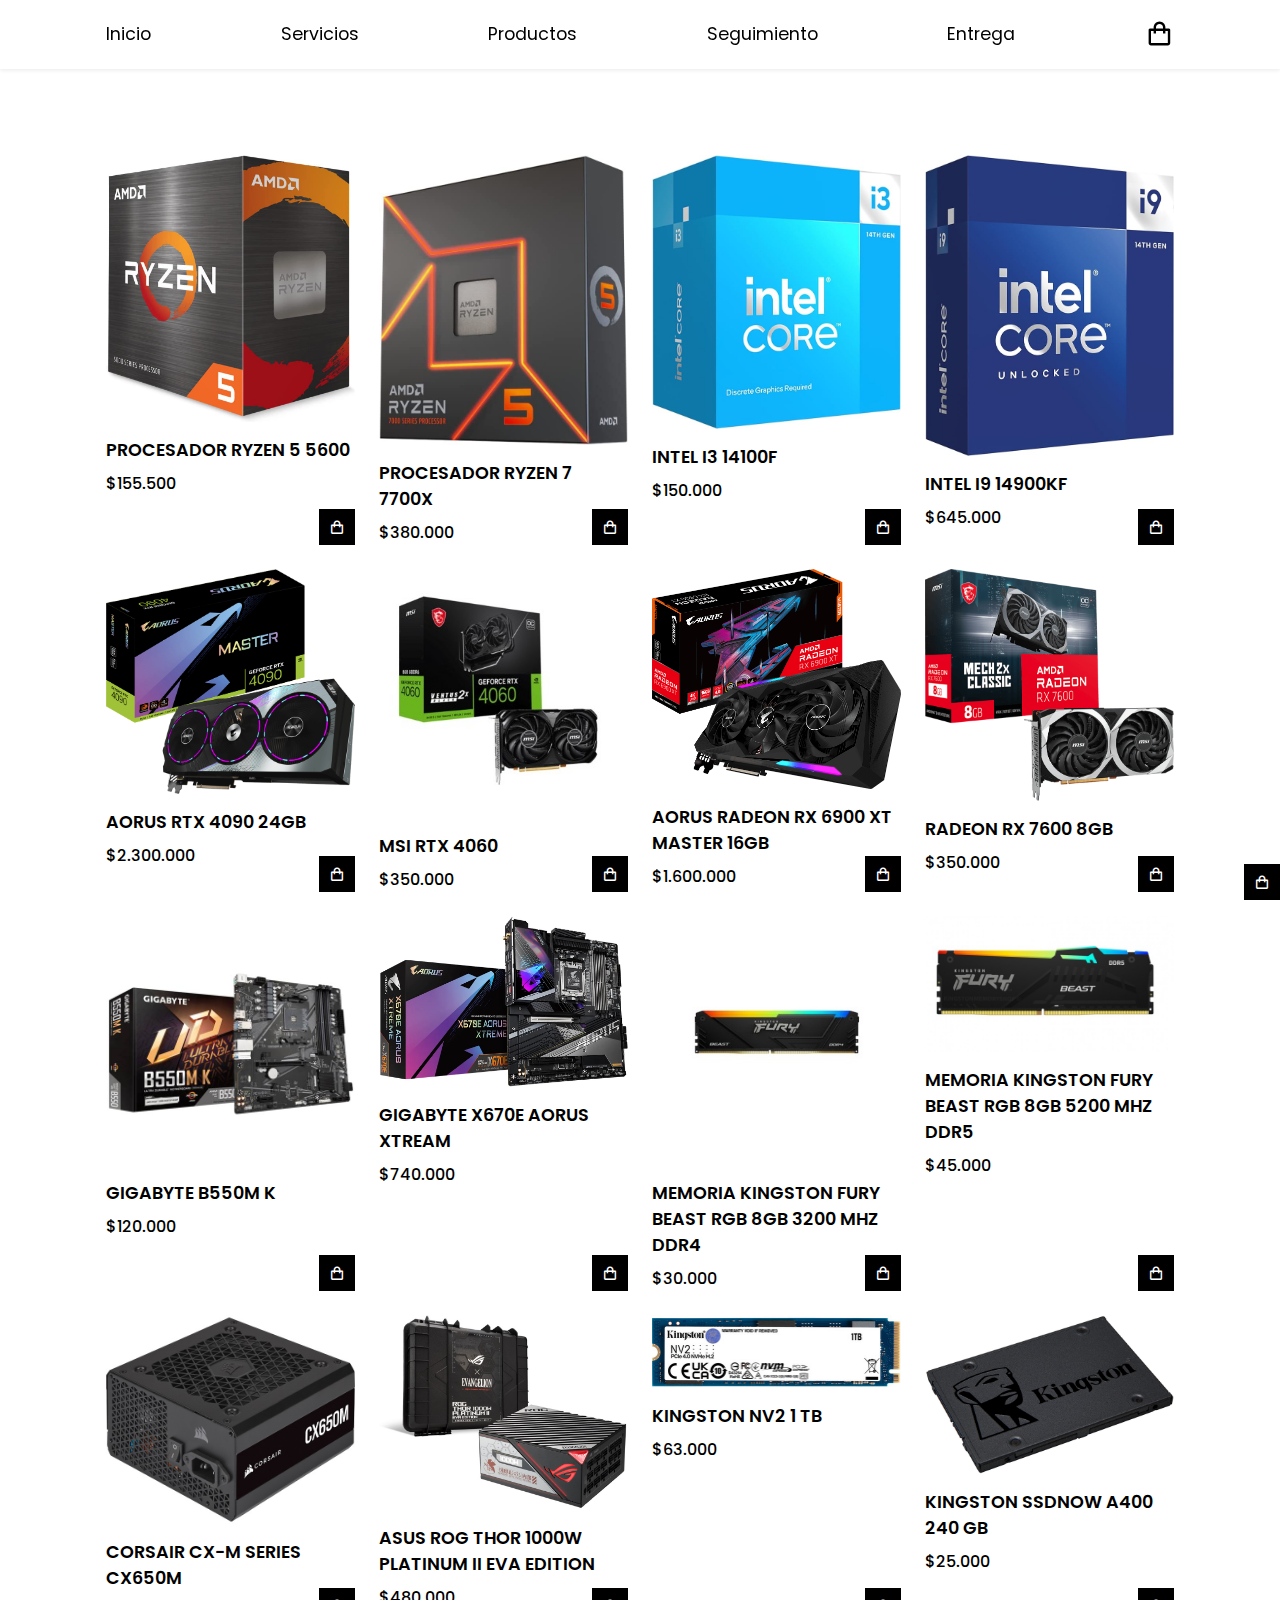
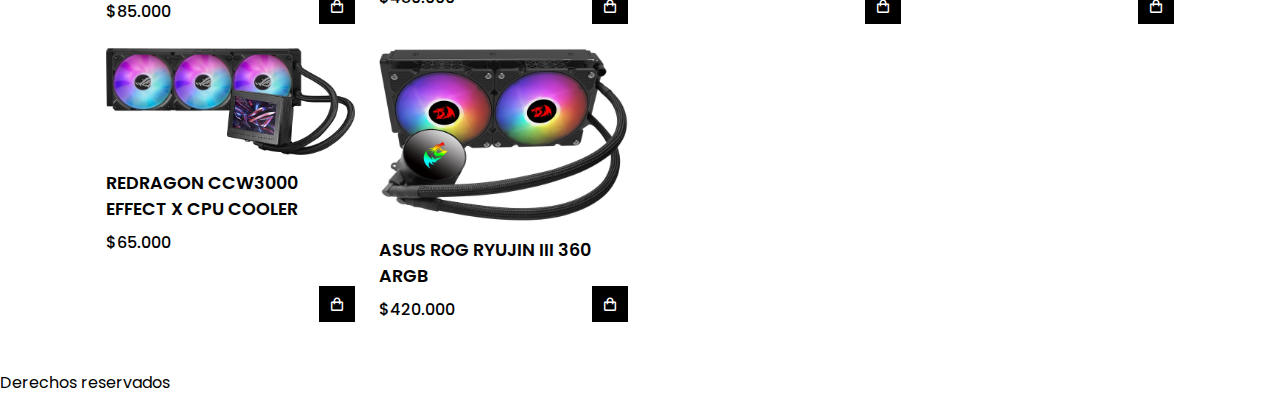
==== componentes.html @ 5e6e4bdf "first" ====
<!DOCTYPE html>
<html lang="en">
<head>
  <meta charset="UTF-8">
  <meta name="viewport" content="width=device-width, initial-scale=1.0">
  <title>Productos</title>
  <link rel="stylesheet" href="https://cdn.jsdelivr.net/npm/swiper@8/swiper-bundle.min.css">
  <link rel="stylesheet" href="css/componentes.css">
  <link href='https://unpkg.com/boxicons@2.1.4/css/boxicons.min.css' rel='stylesheet'>
</head> 
<body>
        <!-- Header -->
        <header>
          <!-- Nav -->
          <div class="nav container">
            <a href="index.html" class="logo">Inicio</a>
            <a href="servicios.html" class="logo">Servicios</a>
            <a href="#" class="logo">Productos</a>
            <a href="#" class="logo">Seguimiento</a>
            <a href="#" class="logo">Entrega</a>
            <!-- carrito img-->
            <i class='bx bx-shopping-bag' id="cart-icon"></i>
            <!-- Cart -->
            <div class="cart">
              <h2 class="cart-title">Your Cart</h2>
              <!-- Content-->
              <div class="cart-content">
                <div class="cart-box">
                  <img src="imagenes/product2.jpg" alt="" class="cart-img">
                  <div class="detail-box">
                    <div class="cart-product-title">Earbuds</div>
                    <div class="cart-price">$25</div>
                    <input type="number" value="1" class="cart-quantity">
                  </div>
                  <!-- remove cart-->
                  <i class='bx bxs-trash-alt cart-remove'></i>
                </div>
              </div>
              <!-- total -->
              <div class="total">
                <div class="total-title">Total</div>
                <div class="total-price">$0</div>
              </div>
              <!-- Buy button-->
              <button type="button" class="btn-buy">Buy Now</button>
              <!-- Cart Close -->
              <i class='bx bx-x' id="close-cart"></i>
            </div>
          </div>  
        </header>
        <!-- Shop -->
        <section class="shop container">
          <h2 class="section-title">Productos</h2>
          <!-- Content -->
          <div class="shop-content">
            <!-- Box 1 -->
            <div class="product-box">
              <img src="imagenes/proce.jpg" alt="" class="product-img">
              <h2 class="product-title">Procesador Ryzen 5 5600</h2>
              <span class="price">$155.500</span>
              <i class='bx bx-shopping-bag add-cart'></i>
            </div>
            <!-- Box 2 -->
            <div class="product-box">
              <img src="imagenes/proce2.jpg" alt="" class="product-img">
              <h2 class="product-title">Procesador Ryzen 7 7700X</h2>
              <span class="price">$380.000</span>
              <i class='bx bx-shopping-bag add-cart'></i>
            </div>
            <!-- Box 3 -->
            <div class="product-box">
              <img src="imagenes/i3.jpg" alt="" class="product-img">
              <h2 class="product-title">Intel I3 14100F</h2>
              <span class="price">$150.000</span>
              <i class='bx bx-shopping-bag add-cart'></i>
            </div>
            <!-- Box 4 -->
            <div class="product-box">
              <img src="imagenes/i9.jpg" alt="" class="product-img">
              <h2 class="product-title">Intel I9 14900KF</h2>
              <span class="price">$645.000</span>
              <i class='bx bx-shopping-bag add-cart'></i>
            </div>
            <!-- Box 5 -->
            <div class="product-box">
              <img src="imagenes/rtx4090ti.jpg" alt="" class="product-img">
              <h2 class="product-title">Aorus RTX 4090 24GB</h2>
              <span class="price">$2.300.000</span>
              <i class='bx bx-shopping-bag add-cart'></i>
            </div>
            <!-- Box 6 -->
            <div class="product-box">
              <img src="imagenes/grafica4060.jpg" alt="" class="product-img">
              <h2 class="product-title">MSI RTX 4060</h2>
              <span class="price">$350.000</span>
              <i class='bx bx-shopping-bag add-cart'></i>
            </div>
            <!-- Box 7 -->
            <div class="product-box">
              <img src="imagenes/rx6900xt.jpg" alt="" class="product-img">
              <h2 class="product-title">Aorus Radeon RX 6900 XT Master 16GB</h2>
              <span class="price">$1.600.000</span>
              <i class='bx bx-shopping-bag add-cart'></i>
            </div>
            <!-- Box 8 -->
            <div class="product-box">
              <img src="imagenes/rx7600.jpg" alt="" class="product-img">
              <h2 class="product-title">Radeon RX 7600 8GB</h2>
              <span class="price">$350.000</span>
              <i class='bx bx-shopping-bag add-cart'></i>
            </div>
            <div class="product-box">
              <img src="imagenes/madre.jpg" alt="" class="product-img">
              <h2 class="product-title">Gigabyte B550M K</h2>
              <span class="price">$120.000</span>
              <i class='bx bx-shopping-bag add-cart'></i>
            </div>
            <!-- Box 2 -->
            <div class="product-box">
              <img src="imagenes/madre2.jpg" alt="" class="product-img">
              <h2 class="product-title">Gigabyte X670E Aorus Xtream</h2>
              <span class="price">$740.000</span>
              <i class='bx bx-shopping-bag add-cart'></i>
            </div>
            <!-- Box 3 -->
            <div class="product-box">
              <img src="imagenes/ramrgb.jpg" alt="" class="product-img">
              <h2 class="product-title">Memoria KINGSTON Fury Beast RGB 8GB 3200 Mhz DDR4</h2>
              <span class="price">$30.000</span>
              <i class='bx bx-shopping-bag add-cart'></i>
            </div>
            <!-- Box 4 -->
            <div class="product-box">
              <img src="imagenes/ramddr5.jpg" alt="" class="product-img">
              <h2 class="product-title"> Memoria KINGSTON Fury Beast RGB 8GB 5200 Mhz DDR5</h2>
              <span class="price">$45.000</span>
              <i class='bx bx-shopping-bag add-cart'></i>
            </div>
            <!-- Box 5 -->
            <div class="product-box">
              <img src="imagenes/fuente.jpg" alt="" class="product-img">
              <h2 class="product-title"> Corsair CX-M Series CX650M</h2>
              <span class="price">$85.000</span>
              <i class='bx bx-shopping-bag add-cart'></i>
            </div>
            <!-- Box 6 -->
            <div class="product-box">
              <img src="imagenes/funet1000.jpg" alt="" class="product-img">
              <h2 class="product-title">ASUS ROG Thor 1000W Platinum II EVA Edition </h2>
              <span class="price">$480.000</span>
              <i class='bx bx-shopping-bag add-cart'></i>
            </div>
            <!-- Box 7 -->
            <div class="product-box">
              <img src="imagenes/almacaenamineti.jpg" alt="" class="product-img">
              <h2 class="product-title">Kingston NV2 1 TB</h2>
              <span class="price">$63.000</span>
              <i class='bx bx-shopping-bag add-cart'></i>
            </div>
            <!-- Box 8 -->
            <div class="product-box">
              <img src="imagenes/ssd.png" alt="" class="product-img">
              <h2 class="product-title">Kingston SSDNow A400 240 GB</h2>
              <span class="price">$25.000</span>
              <i class='bx bx-shopping-bag add-cart'></i>
            </div>
            <div class="product-box">
              <img src="imagenes/liquida.png" alt="" class="product-img">
              <h2 class="product-title">Redragon CCW3000 Effect X CPU Cooler</h2>
              <span class="price">$65.000</span>
              <i class='bx bx-shopping-bag add-cart'></i>
            </div>
            <!-- Box 2 -->
            <div class="product-box">
              <img src="imagenes/liquida2.jpg" alt="" class="product-img">
              <h2 class="product-title">ASUS ROG Ryujin III 360 ARGB</h2>
              <span class="price">$420.000</span>
              <i class='bx bx-shopping-bag add-cart'></i>
            </div>
            <!-- Box 3 -->
            
              <i class='bx bx-shopping-bag add-cart'></i>
            </div>
          </div>
        </section>
        <footer>
          <p>Derechos reservados</p>
      </footer>
        <!-- Link Js-->
        <script src="js/main.js"></script>
        <script src="https://cdn.jsdelivr.net/npm/swiper@8/swiper-bundle.min.js"></script>
</body>
</html>
---- css/componentes.css ----
@import url('https://fonts.googleapis.com/css2?family=Poppins:wght@400;500;600;700;800&display=swap');

/*reinicio css*/
*{
    font-family: 'Poppins', sans-serif;
    margin: 0;
    padding: 0;
    scroll-padding-top: 2rem;
    scroll-behavior:smooth;
    box-sizing: border-box;
    text-decoration: none;
    list-style: none;
}
:root {
    --main-color:#fd4646;
    --text-color: #000;
    --bg-color: #fff;
    --bd-color: #aa00ff;
}

img{
    width: 100%;
}

body {
   background-color: #fff;
    background-size: cover;
    color: var(--text-color);
}

.container {
    max-width: 1068px;
    margin: auto;
    width: 100%;
}
section {
    padding: 4rem 0 3rem;


}



/* Header */

header {
    position: fixed;
    top: 0;
    left: 0;
    width: 100%;
    background: var(--bg-color);
    box-shadow: 0 1px 4px hsl(0 4% 15% / 10%);
    z-index: 100;
}
.nav {
    display:flex ;
    align-items: center;
    justify-content: space-between;
    padding: 20px 0;
}

.logo{
    font-size: 1.1rem;
    color: var(--text-color);
    font-weight: 400;
}

#cart-icon {
    font-size: 1.8rem;
    cursor: pointer;
}
/* Cart */
.cart {
    position: fixed;
    top: 0;
    right: -100%;
    width: 360px;
    min-height: 100vh;
    padding: 20px;
    background: var(--bg-color);
    box-shadow: -2px 0 4px hsl (0 4% 15% / 10%);
    transition: 0.3s;
}
.cart.active {
    right: 0;

}
.cart-title {
    text-align: center;
    font-size: 1.5rem;
    font-weight: 600;
    margin-top: 2rem ;
}
.cart-box{
    display: grid;
    grid-template-columns: 32% 50% 18%;
    align-items: center;
    gap: 1rem;
    margin-top: 1rem;
}
.cart-img {
    width: 100px;
    height: 100px;
    object-fit: contain;
    padding: 10px;
}
.detail-box{
    display: grid;
    row-gap: 0.5rem;
}
.cart-product-title {
    font-size: 1.5rem;
    text-transform:uppercase ;
}
.cart-price {
    font-weight: 500;
}
.cart-quantity {
    border: 1px solid var(--text-color);
    outline-color: var(--main-color);
    width: 2.4rem;
    text-align: center;
    font-size: 1rem;
}
.cart-remove{
    font-size: 24px;
    color: var(--main-color);
    cursor: pointer;
}
.total {
    display: flex;
    justify-content: flex-end;
    margin-top: 1.5rem;
    border-top: 1px solid var(--text-color);
}
.total-title {
    font-size: 1rem;
    font-weight: 600;
}
.total-price {
    margin-left: 0.5rem;
}
.btn-buy {
    display: flex;
    margin: 1.5rem auto 0 auto;
    padding: 12px 20px;
    border: none;
    background: var(--main-color);
    color: var(--bg-color);
    font-size: 1rem;
    font-weight: 500;
    cursor: pointer;
}
.btn-buy:hover {
    background: var(--text-color);
}

#close-cart {
    position: absolute;
    top: 1rem;
    right: 0.8rem;
    font-size: 2rem;
    color: var(--text-color);
    cursor: pointer;
}



.section-title {
    color: #fff;
    font-size: 1.5rem;
    font-weight: 600;
    text-align: center;
    margin-bottom: 1.5rem;
}
.shop {
    margin-top:  2rem;
}

/* Shop Content*/


.shop-content{
    display: grid;
    grid-template-columns:  repeat(auto-fit,minmax(220px, auto));
    gap: 1.5rem;
}


.product-box {
    position: relative;
}
.product-box:hover {
    padding: 10px;
    border: 3px solid var(--bd-color);
    transition: 0.25s;
}

.product-img {
    width: 100%;
    height: auto;
    margin-bottom: 0.5rem;
}

.product-title {
    font-size: 1.1rem;
    font-weight: 600;
    text-transform: uppercase;
    margin-bottom: 0.5rem;
}

.price {
    font-weight:500 ;
}


.add-cart {
    position: absolute;
    bottom: 0;
    right: 0;
    background: var(--text-color);
    color: var(--bg-color);
    padding: 10px;
    cursor: pointer
}
.add-cart:hover {
    background:  hsl(249, 32%, 17%);
}
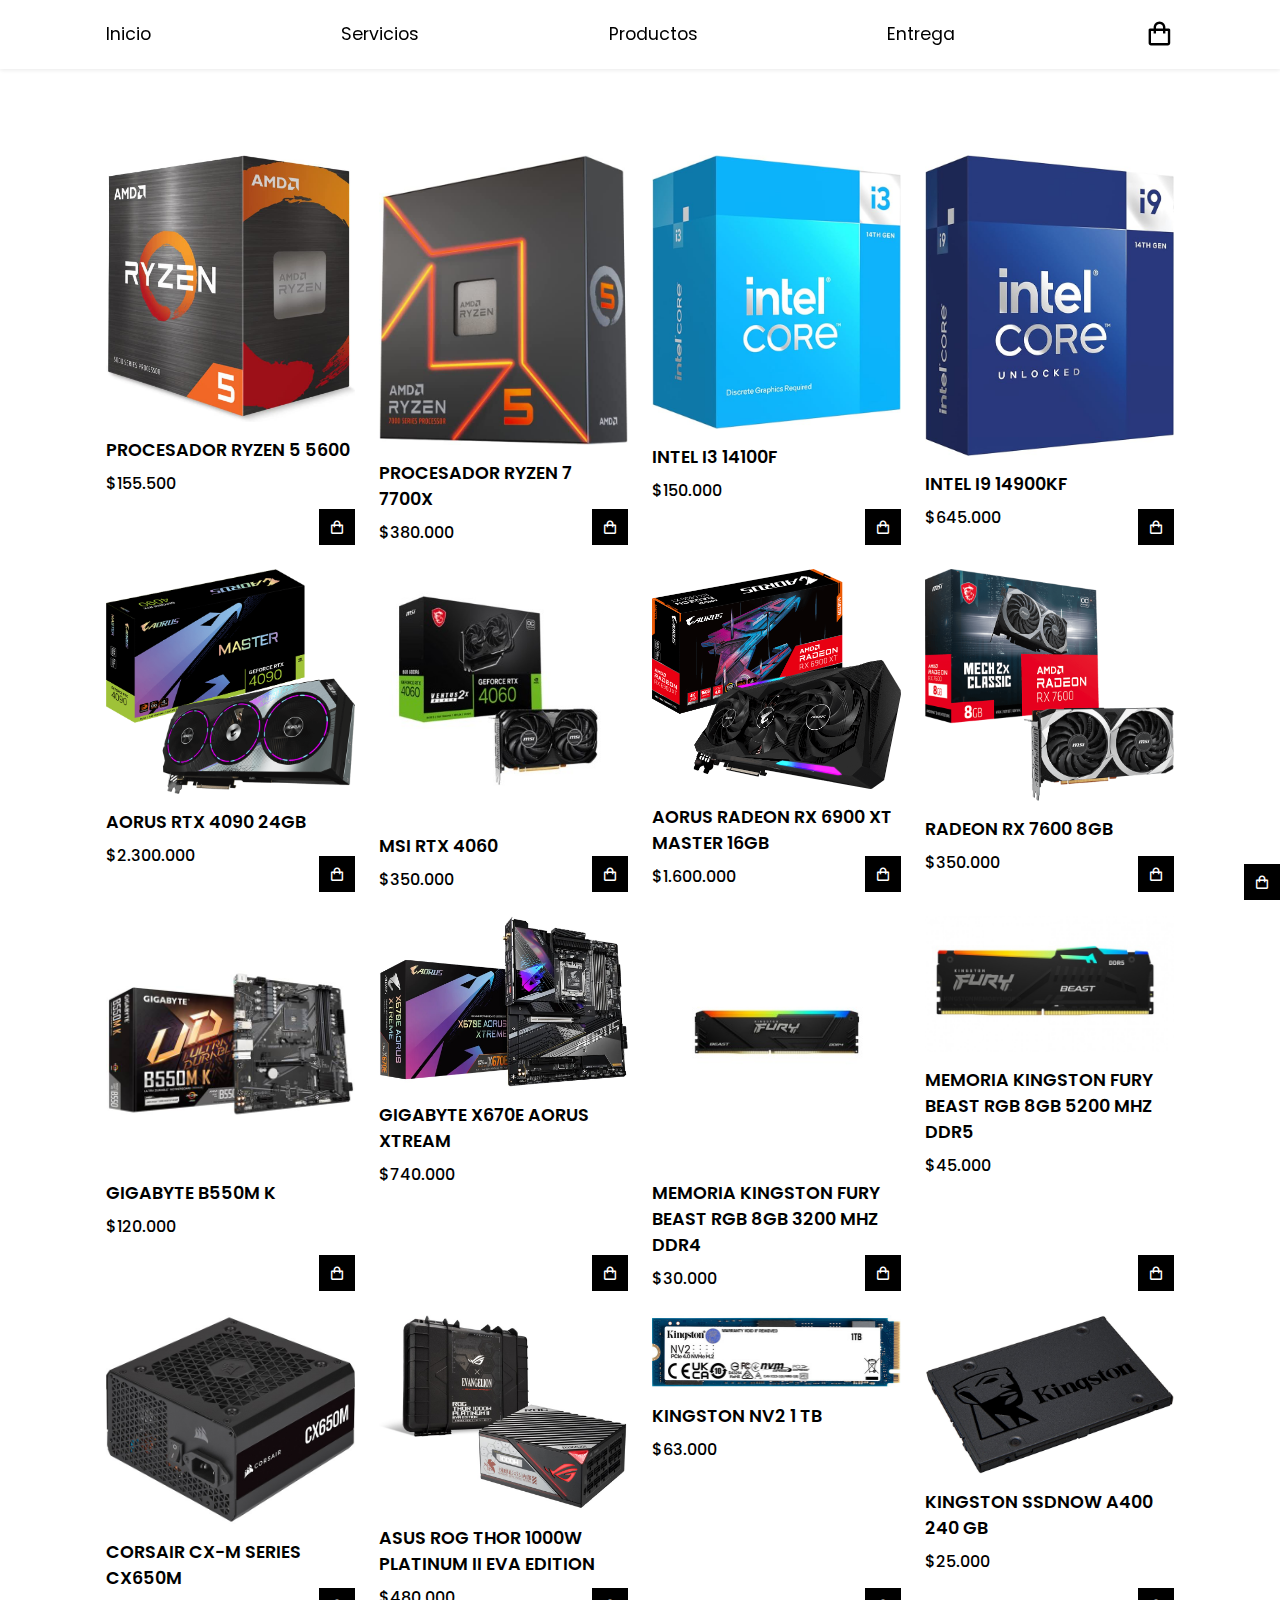
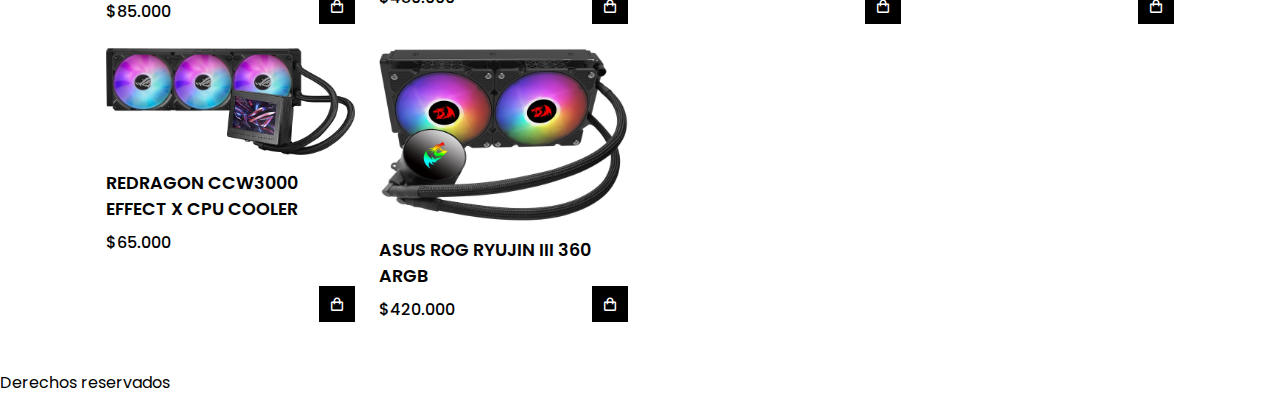
==== commit 328d9e24: "prueba n2" ====
--- a/componentes.html
+++ b/componentes.html
@@ -16,7 +16,6 @@
             <a href="index.html" class="logo">Inicio</a>
             <a href="servicios.html" class="logo">Servicios</a>
             <a href="#" class="logo">Productos</a>
-            <a href="#" class="logo">Seguimiento</a>
             <a href="#" class="logo">Entrega</a>
             <!-- carrito img-->
             <i class='bx bx-shopping-bag' id="cart-icon"></i>
